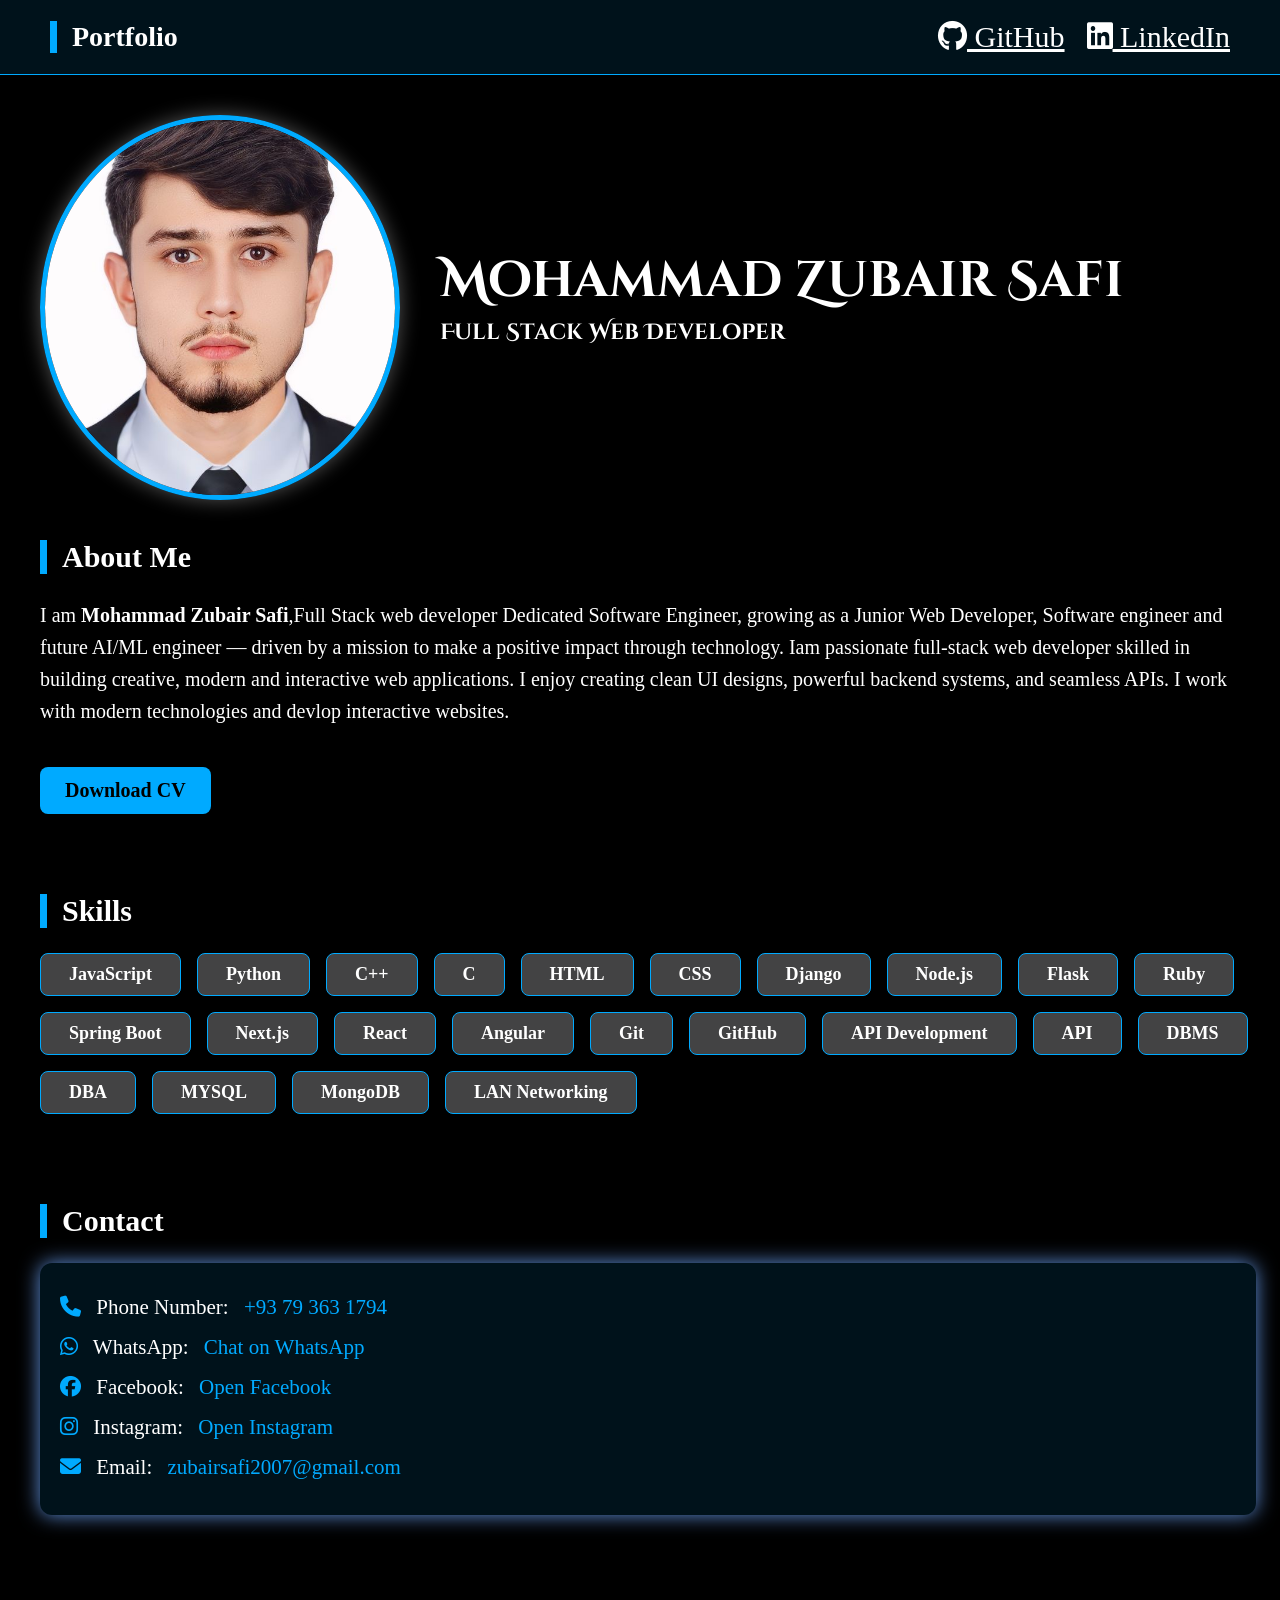
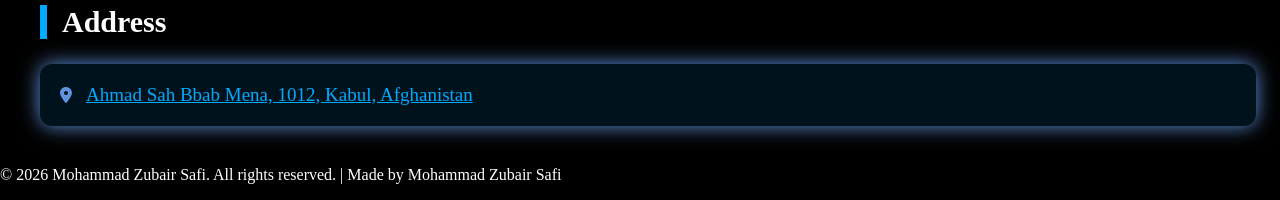
==== index.html @ 899b659a "Update index.html" ====
<!DOCTYPE html>
<html>

<head>
    <meta property="og:title" content="Mohammad Zubair Safi-portfolio">
    <meta property="og:description" content="Software Engineer and Web Developer showcasing projects and skills.">
    <meta property="og:type" content="website">
    <meta property="og:url" content="https://zubairsafi00.github.io/mohammad-zubair-safi/">
    <meta property="og:image" content="https://zubairsafi00.github.io/mohammad-zubair-safi/preview.jpg">
    <meta property="og:image:width" content="810">
    <meta property="og:image:height" content="600">
    <meta name="description" content="Portfolio website of Mohammad Zubair Safi – Software Engineer, Web Developer, and learner.">
    <meta name="keywords" content="Mohammad Zubair Safi, Zubair Safi, Web Developer, Portfolio, Programmer">
    <meta name="author" content="Mohammad Zubair Safi">
    <meta charset="UTF-8" />
    <meta name="viewport" content="width=device-width, initial-scale=1.0" />
    <title>Mohammad Zubair Safi</title>
    <link rel="icon" href="favicon.png">
    <link rel="stylesheet" href="https://fonts.googleapis.com/css2?family=Cinzel+Decorative:wght@400;700;900&display=swap">
    <!-- Icons (Font Awesome) -->
    <link rel="stylesheet" href="https://cdnjs.cloudflare.com/ajax/libs/font-awesome/6.5.0/css/all.min.css" />
    <link rel="stylesheet" href="style.css">

</head>

<body>

    <header>
        <h2 style="margin:0; font-size:28px;">Portfolio</h2>

        <div class="socials">
            <!-- GitHub icon -->
            <a href="https://github.com/zubairsafi00" target="_blank"><i class="fab fa-github"></i> GitHub</a>

            <!-- LinkedIn icon -->
            <a href="https://www.linkedin.com/in/mohammad-zubair-safi-336b842b0" target="_blank"><i class="fab fa-linkedin"></i> LinkedIn</a>
        </div>
    </header>

    <div class="container">

        <div class="hero">
            <img src="profile.jpg" alt="Profile Picture" />

            <div>
                <h1>Mohammad Zubair Safi</h1>
                <h3 style="font-family:'Cinzel Decorative', serif; margin-top: 3px;font-size: 22px;">Full Stack Web Developer</h3>
            </div>
        </div>

        <h2>About Me</h2>
        <p style="font-size:20px; line-height:1.6;">
            I am <b>Mohammad Zubair Safi</b>,Full Stack web developer Dedicated Software Engineer, growing as a Junior Web Developer, Software engineer and future AI/ML engineer — driven by a mission to make a positive impact through technology.
            Iam passionate full‑stack web developer skilled in building creative, modern and interactive web applications. I enjoy creating clean UI designs, powerful backend systems, and seamless APIs. I work with modern technologies and devlop interactive
            websites.
        </p>

        <a href="cv.pdf" class="cv-btn" target="_blank" download="">Download CV</a>

        <h2>Skills</h2>
        <div class="skills">
            <div class="skill">JavaScript</div>
            <div class="skill">Python</div>
            <div class="skill">C++</div>
            <div class="skill">C</div>
            <div class="skill">HTML</div>
            <div class="skill">CSS</div>
            <div class="skill">Django</div>
            <div class="skill">Node.js</div>
            <div class="skill">Flask</div>
            <div class="skill">Ruby</div>
            <div class="skill">Spring Boot</div>
            <div class="skill">Next.js</div>
            <div class="skill">React</div>
            <div class="skill">Angular</div>
            <div class="skill">Git</div>
            <div class="skill">GitHub</div>
            <div class="skill">API Development</div>
            <div class="skill">API </div>
            <div class="skill">DBMS</div>
            <div class="skill">DBA</div>
            <div class="skill">MYSQL</div>
            <div class="skill">MongoDB</div>
            <div class="skill">LAN Networking</div>
        </div>

        <h2>Contact</h2>
        <div class="contact-section">

            <div class="contact-item">
                <i class="fas fa-phone"></i> Phone Number: <a href="tel:+93793631794">+93 79 363 1794</a>
            </div>

            <div class="contact-item">
                <i class="fab fa-whatsapp"></i> WhatsApp: <a href="https://wa.me/93786340303" target="_blank">Chat on WhatsApp</a>
            </div>

            <div class="contact-item">
                <i class="fab fa-facebook"></i> Facebook: <a href="https://www.facebook.com/share/15kPCAHpGZ/?mibextid=wwXIfr" target="_blank">Open Facebook</a>
            </div>

            <div class="contact-item">
                <i class="fab fa-instagram"></i> Instagram: <a href="https://www.instagram.com/zubairsafi_official" target="_blank">Open Instagram</a>
            </div>

            <div class="contact-item">
                <i class="fas fa-envelope"></i> Email: <a href="https://mail.google.com/mail/?view=cm&to=zubairsafi2007@gmail.com" target="_blank">zubairsafi2007@gmail.com</a>
            </div>

        </div>

        <h2>Address</h2>
        <div class="address-section">
            <i class="fa-solid fa-location-dot"></i>
            <a href="https://maps.google.com/?q=34.525700,69.332138" target="_blank">
                 Ahmad Sah Bbab Mena, 1012, Kabul, Afghanistan
            </a>
        </div>
    </div>

    <footer id="footer">
        <p style="color:#ffff;">© 2026 Mohammad Zubair Safi. All rights reserved. | Made by Mohammad Zubair Safi</p>
    </footer>


</body>


</html>
---- style.css ----
body {
    margin: 0;
    font-family: 'Times New Roman', Times, serif;
    background: #000000;
    color: rgb(255, 255, 255);
}

header {
    display: flex;
    justify-content: space-between;
    align-items: center;
    padding: 20px 50px;
    background: #00121b;
    border-bottom: 1px solid #00aaff;
}

header .socials a {
    color: rgb(255, 255, 255);
    margin-left: 18px;
    font-size: 30px;
    transition: 0.3s ease;
}

header .socials a:hover {
    color: #00aaff;
}

.container {
    width: 95%;
    margin: 40px;
}

.hero {
    display: flex;
    align-items: center;
    gap: 40px;
}

.hero img {
    width: 350px;
    height: 375px;
    object-fit: cover;
    border-radius: 50%;
    border: 5px solid #00aaff;
    box-shadow: 0 0 20px #fcfdfd55;
}

h1 {
    font-size: 50px;
    margin: 0;
    font-family: 'Cinzel Decorative', serif;
}

h2 {
    font-size: 30px;
    margin-top: 40px;
    border-left: 7px solid #00aaff;
    padding-left: 15px;
}

.cv-btn {
    margin-top: 20px;
    display: inline-block;
    padding: 12px 25px;
    background: #00aaff;
    color: black;
    font-weight: bold;
    border-radius: 8px;
    text-decoration: none;
    transition: 0.3s ease;
    font-size: 20px;
    margin-bottom: 40px;
}

.cv-btn:hover {
    background: white;
}

.skills {
    display: flex;
    flex-wrap: wrap;
    gap: 16px;
    cursor: pointer;
    margin-top: 0px;
    margin-bottom: 90px;
}

.skill {
    padding: 10px 28px;
    background: #434344;
    border: 1px solid #00aaff;
    border-radius: 8px;
    font-weight: bold;
    transition: 0.3s ease;
    font-size: 18px;
}

.skill:hover {
    background: #00aaff;
    color: black;
}

.contact-section {
    margin-top: 5px;
    padding: 20px;
    background: #00121b;
    border-radius: 12px;
    box-shadow: 0 0 20px #6193df;
    margin-bottom: 90px;
}

.contact-item {
    font-size: 21px;
    margin: 12px 0;
    margin-bottom: 15px;
}

.contact-item a {
    color: #00aaff;
    text-decoration: none;
    margin-left: 10px;
    transition: 0.3s ease;
}

.contact-item a:hover {
    color: aliceblue;
}

.contact-item i {
    margin-right: 10px;
    color: #00aaff;
}

.address-section {
    margin-top: 5px;
    padding: 20px;
    background: #00121b;
    border-radius: 12px;
    box-shadow: 0 0 20px #6193df;
}

.address-section i {
    margin-right: 10px;
    color: #6193df;
}

.address-section a {
    color: #00aaff;
    font-size: 19px;
    transition: 0.3s ease;
}

.address-section a:hover {
    color: aliceblue;
}
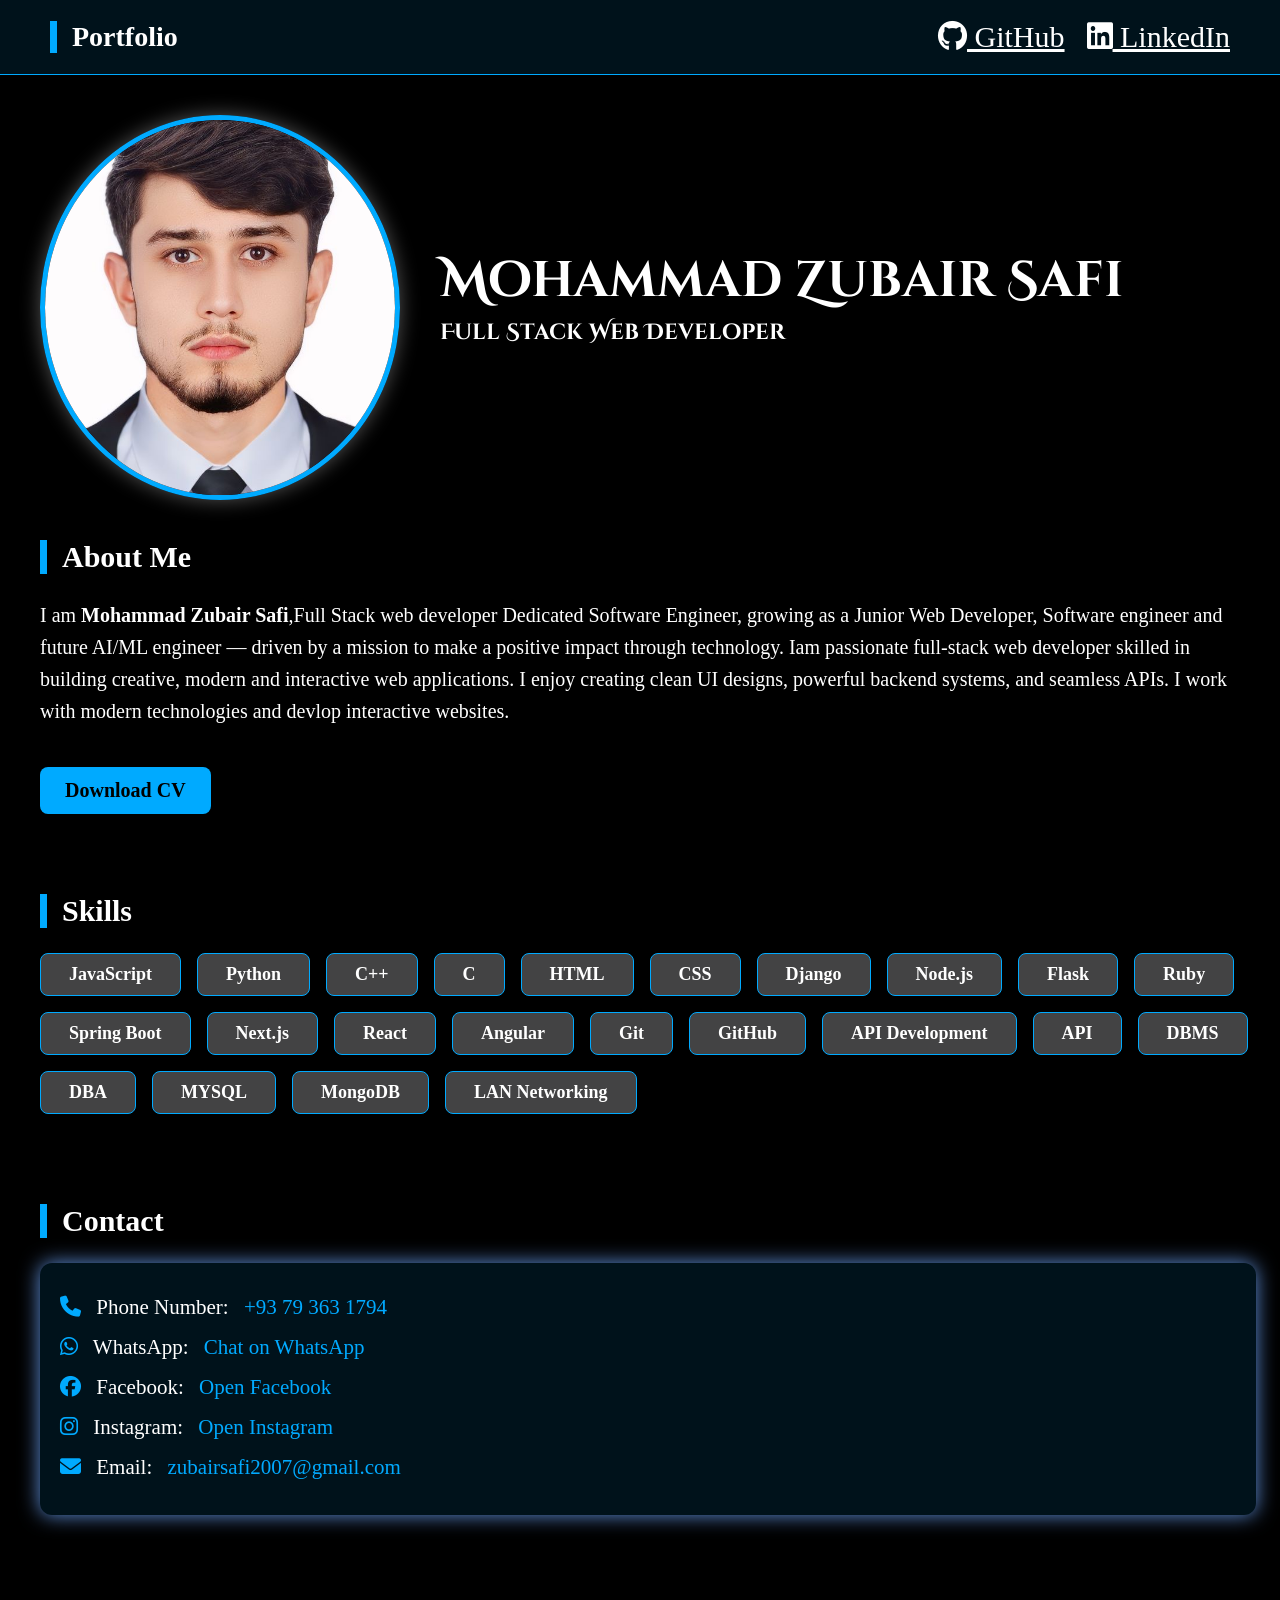
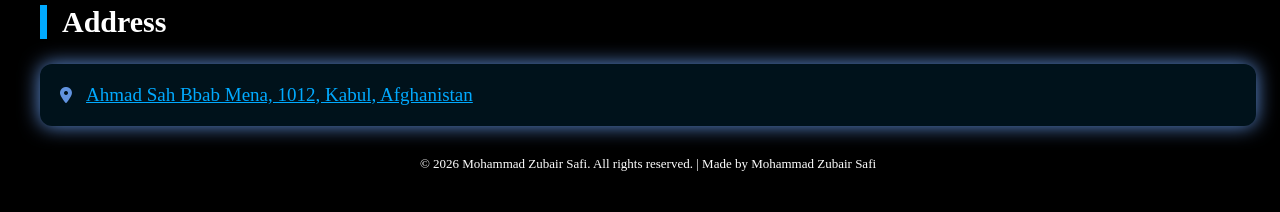
==== commit 2b516293: "Update index.html" ====
--- a/index.html
+++ b/index.html
@@ -116,11 +116,12 @@
                  Ahmad Sah Bbab Mena, 1012, Kabul, Afghanistan
             </a>
         </div>
+        <footer id="footer">
+            <p style="text-align: center; margin-top: 30px; font-size: 13px;">© 2026 Mohammad Zubair Safi</a>. All rights reserved. | Made by Mohammad Zubair Safi</p>
+        </footer>
+
     </div>
 
-    <footer id="footer">
-        <p style="color:#ffff;">© 2026 Mohammad Zubair Safi. All rights reserved. | Made by Mohammad Zubair Safi</p>
-    </footer>
 
 
 </body>
@@ -128,3 +129,4 @@
 
 </html>
 
+
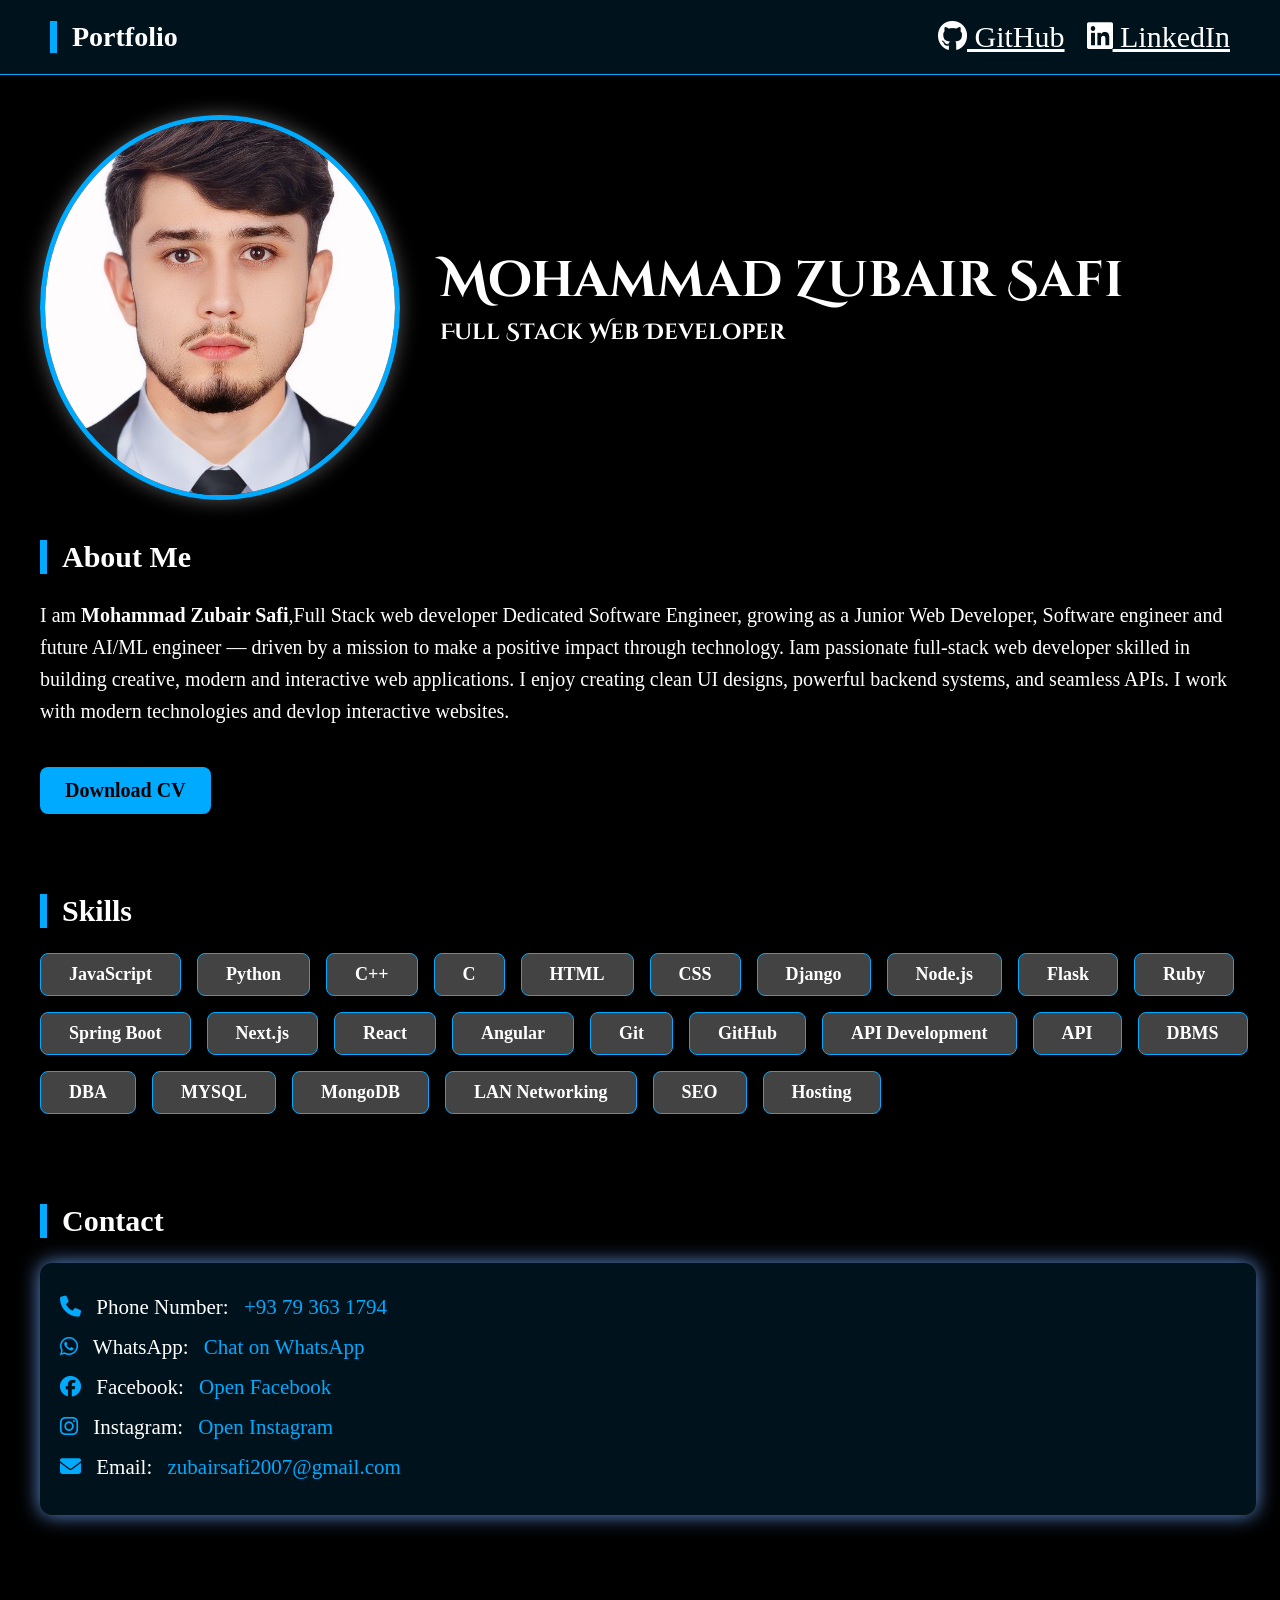
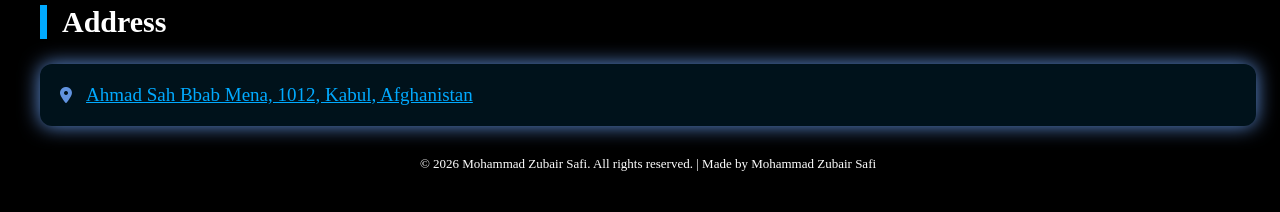
==== commit b5476974: "Update index.html" ====
--- a/index.html
+++ b/index.html
@@ -2,6 +2,7 @@
 <html>
 
 <head>
+    <meta name="viewport" content="width=device-width, initial-scale=1.0">
     <meta property="og:title" content="Mohammad Zubair Safi-portfolio">
     <meta property="og:description" content="Software Engineer and Web Developer showcasing projects and skills.">
     <meta property="og:type" content="website">
@@ -82,6 +83,8 @@
             <div class="skill">MYSQL</div>
             <div class="skill">MongoDB</div>
             <div class="skill">LAN Networking</div>
+            <div class="skill">SEO</div>
+            <div class="skill">Hosting</div>
         </div>
 
         <h2>Contact</h2>
@@ -130,3 +133,5 @@
 </html>
 
 
+
+
--- a/style.css
+++ b/style.css
@@ -152,4 +152,15 @@
 
 .address-section a:hover {
     color: aliceblue;
-}+
+}
+@media (max-width: 600px) {
+  .section {
+    flex-direction: column;
+    text-align: center;
+  }
+}
+
+
+
+
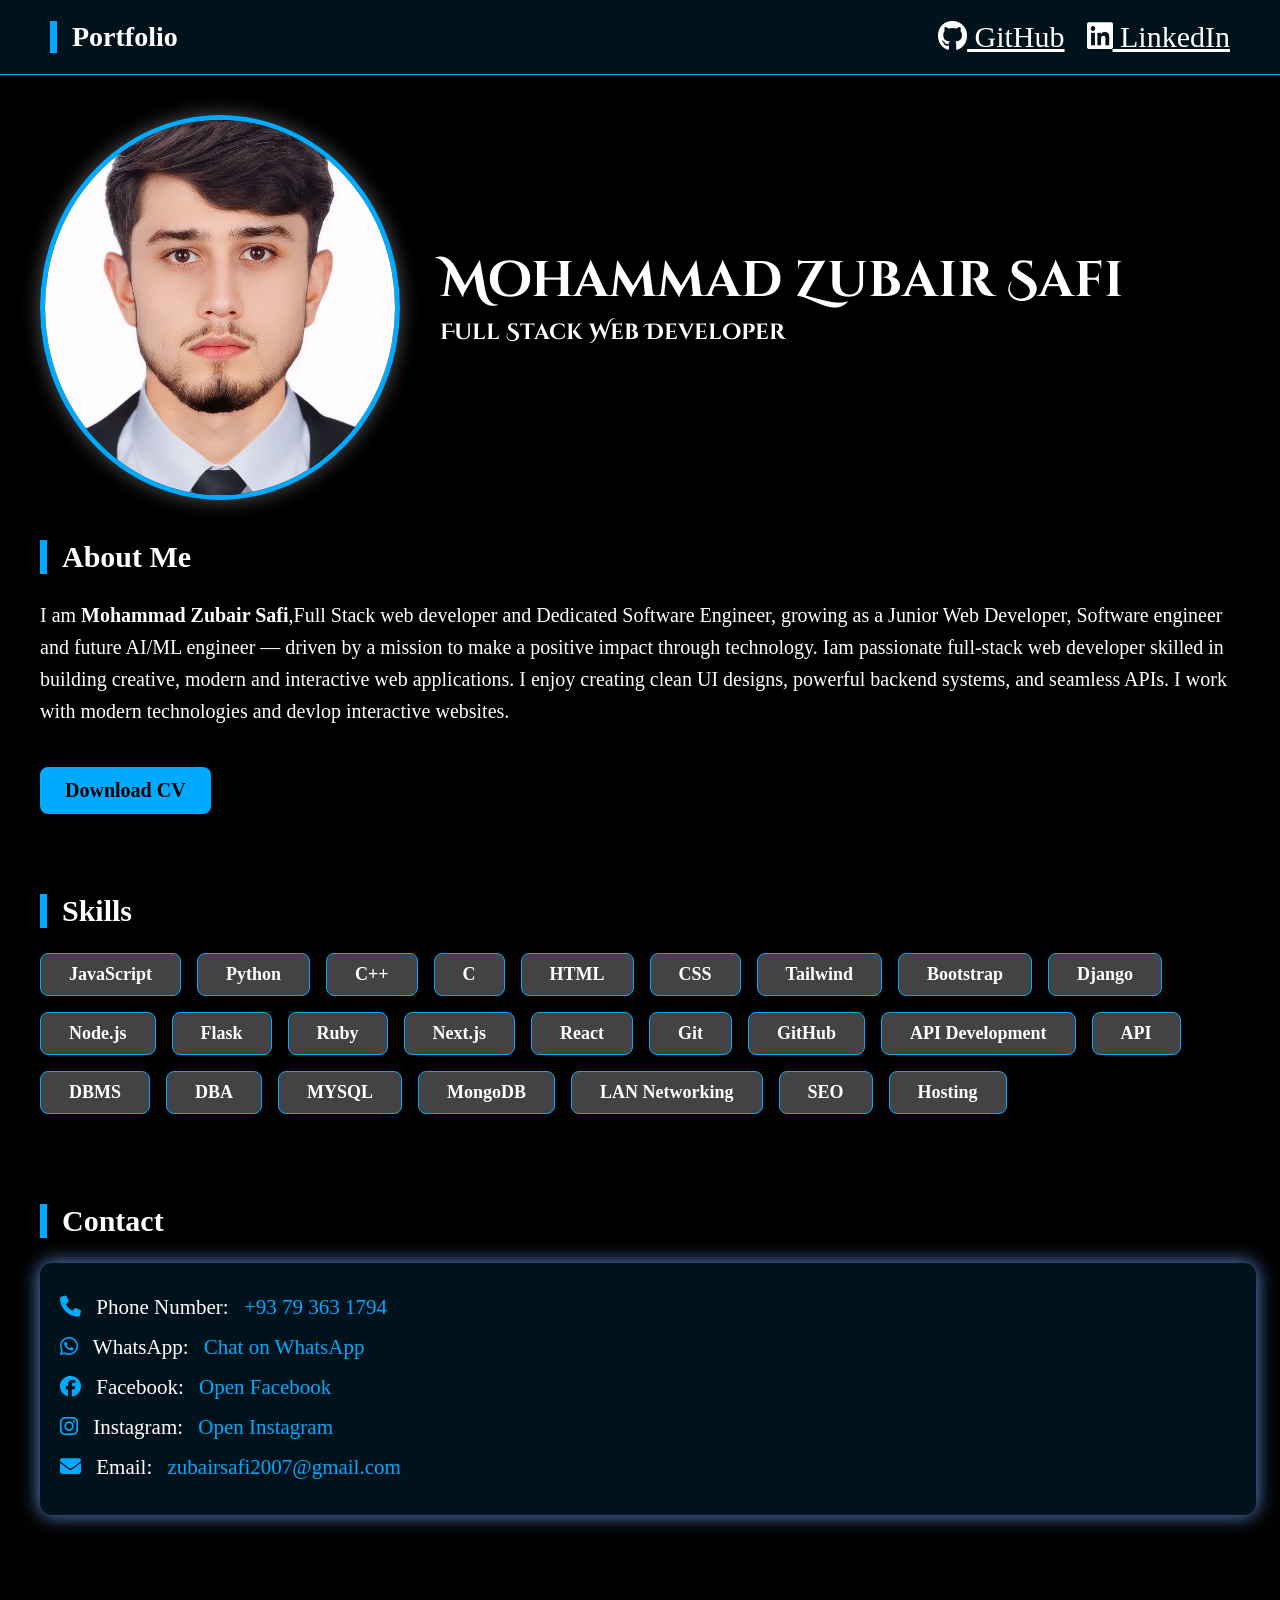
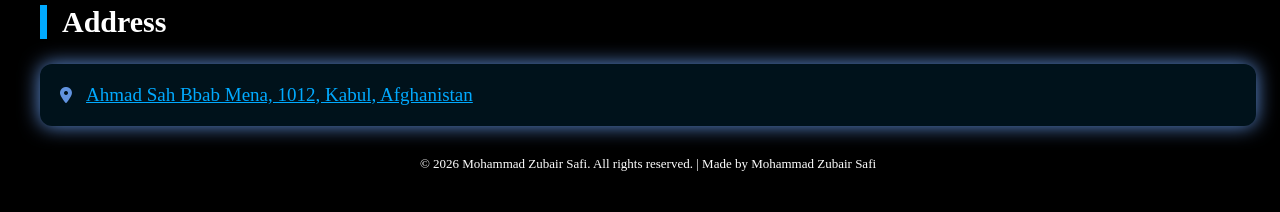
==== commit d4d700b9: "Update index.html" ====
--- a/index.html
+++ b/index.html
@@ -51,7 +51,7 @@
 
         <h2>About Me</h2>
         <p style="font-size:20px; line-height:1.6;">
-            I am <b>Mohammad Zubair Safi</b>,Full Stack web developer Dedicated Software Engineer, growing as a Junior Web Developer, Software engineer and future AI/ML engineer — driven by a mission to make a positive impact through technology.
+            I am <b>Mohammad Zubair Safi</b>,Full Stack web developer and Dedicated Software Engineer, growing as a Junior Web Developer, Software engineer and future AI/ML engineer — driven by a mission to make a positive impact through technology.
             Iam passionate full‑stack web developer skilled in building creative, modern and interactive web applications. I enjoy creating clean UI designs, powerful backend systems, and seamless APIs. I work with modern technologies and devlop interactive
             websites.
         </p>
@@ -66,14 +66,14 @@
             <div class="skill">C</div>
             <div class="skill">HTML</div>
             <div class="skill">CSS</div>
+            <div class="skill">Tailwind</div>
+            <div class="skill">Bootstrap</div>
             <div class="skill">Django</div>
             <div class="skill">Node.js</div>
             <div class="skill">Flask</div>
             <div class="skill">Ruby</div>
-            <div class="skill">Spring Boot</div>
             <div class="skill">Next.js</div>
             <div class="skill">React</div>
-            <div class="skill">Angular</div>
             <div class="skill">Git</div>
             <div class="skill">GitHub</div>
             <div class="skill">API Development</div>
@@ -135,3 +135,4 @@
 
 
 
+
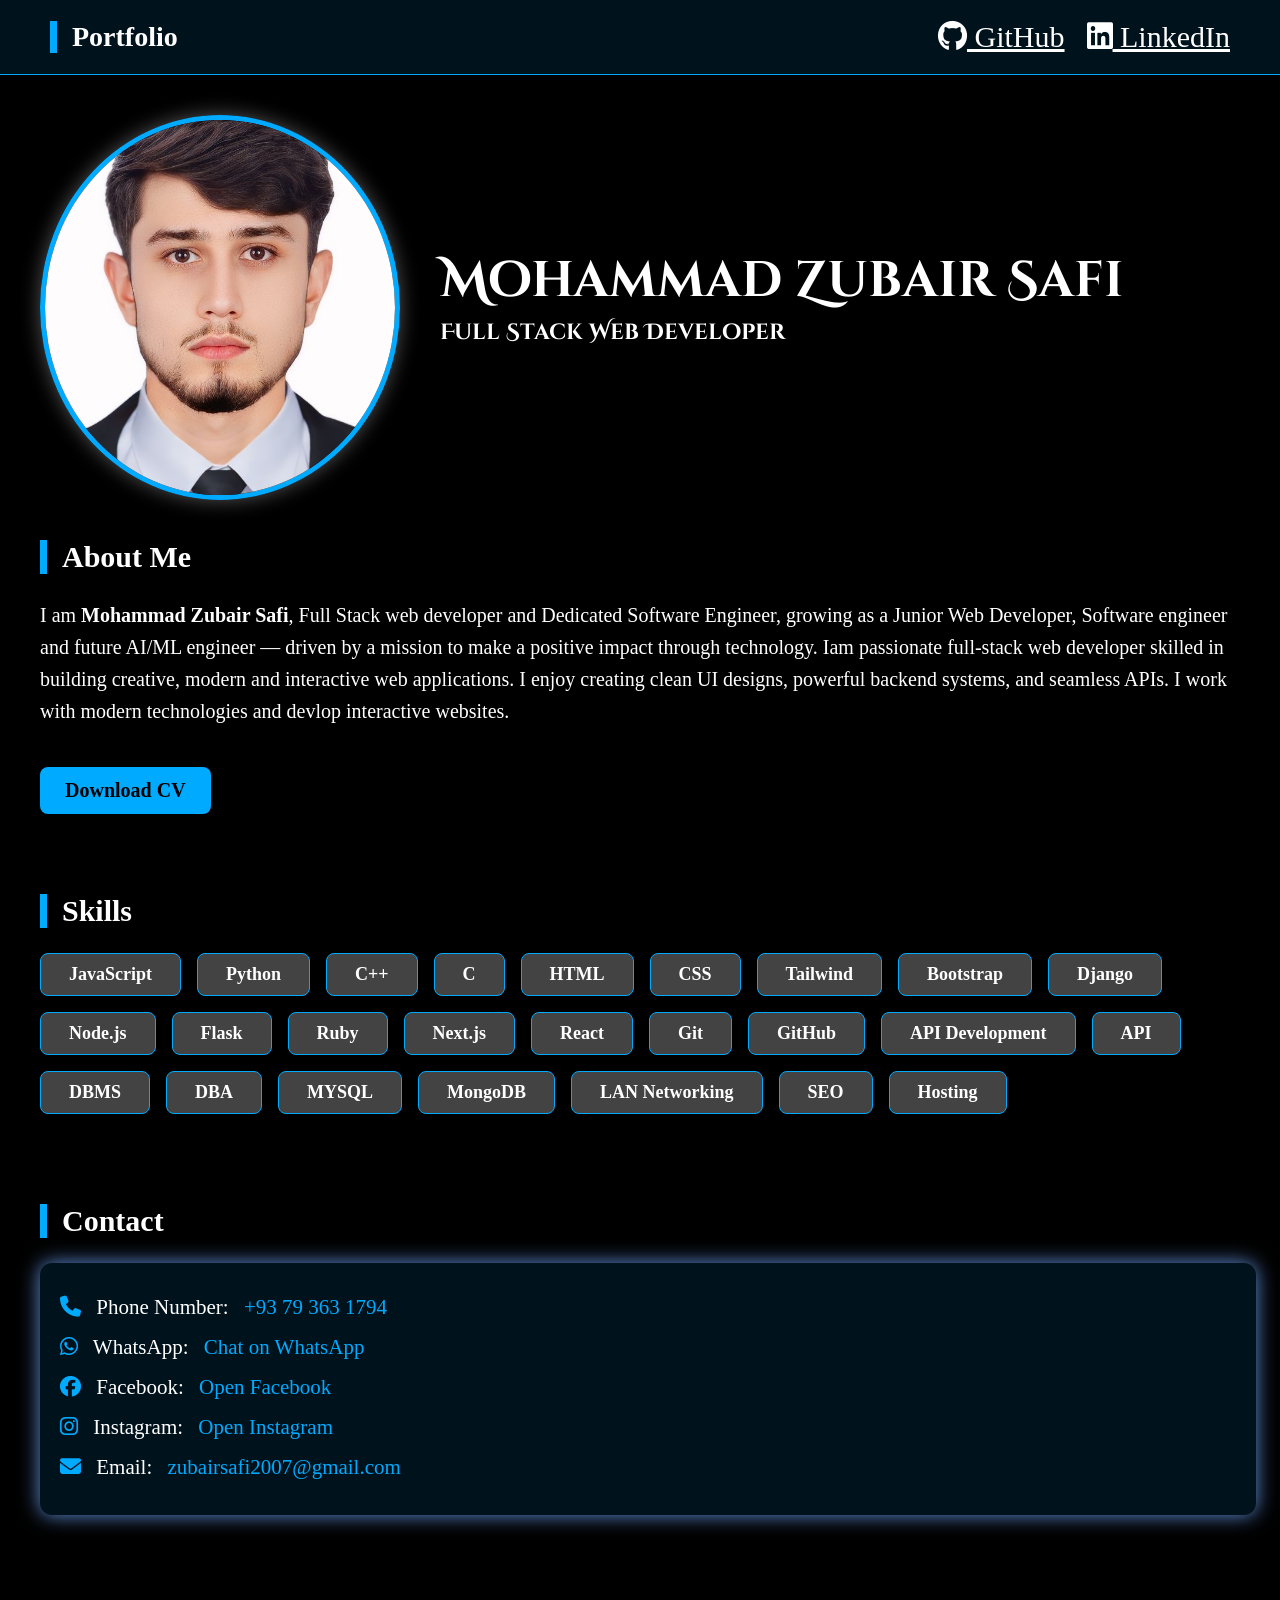
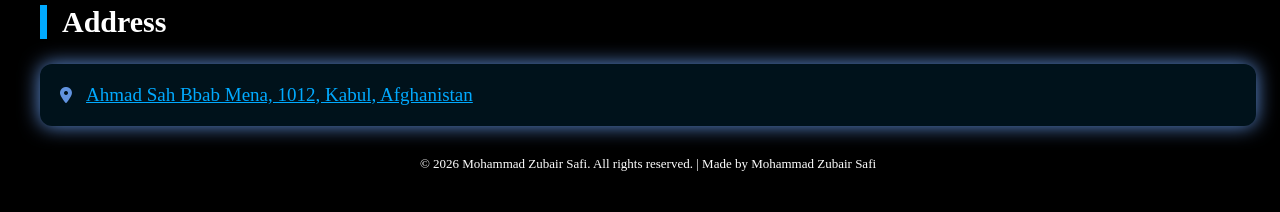
==== commit 38db66c1: "Update index.html" ====
--- a/index.html
+++ b/index.html
@@ -51,7 +51,7 @@
 
         <h2>About Me</h2>
         <p style="font-size:20px; line-height:1.6;">
-            I am <b>Mohammad Zubair Safi</b>,Full Stack web developer and Dedicated Software Engineer, growing as a Junior Web Developer, Software engineer and future AI/ML engineer — driven by a mission to make a positive impact through technology.
+            I am <b>Mohammad Zubair Safi</b>, Full Stack web developer and Dedicated Software Engineer, growing as a Junior Web Developer, Software engineer and future AI/ML engineer — driven by a mission to make a positive impact through technology.
             Iam passionate full‑stack web developer skilled in building creative, modern and interactive web applications. I enjoy creating clean UI designs, powerful backend systems, and seamless APIs. I work with modern technologies and devlop interactive
             websites.
         </p>
@@ -136,3 +136,4 @@
 
 
 
+
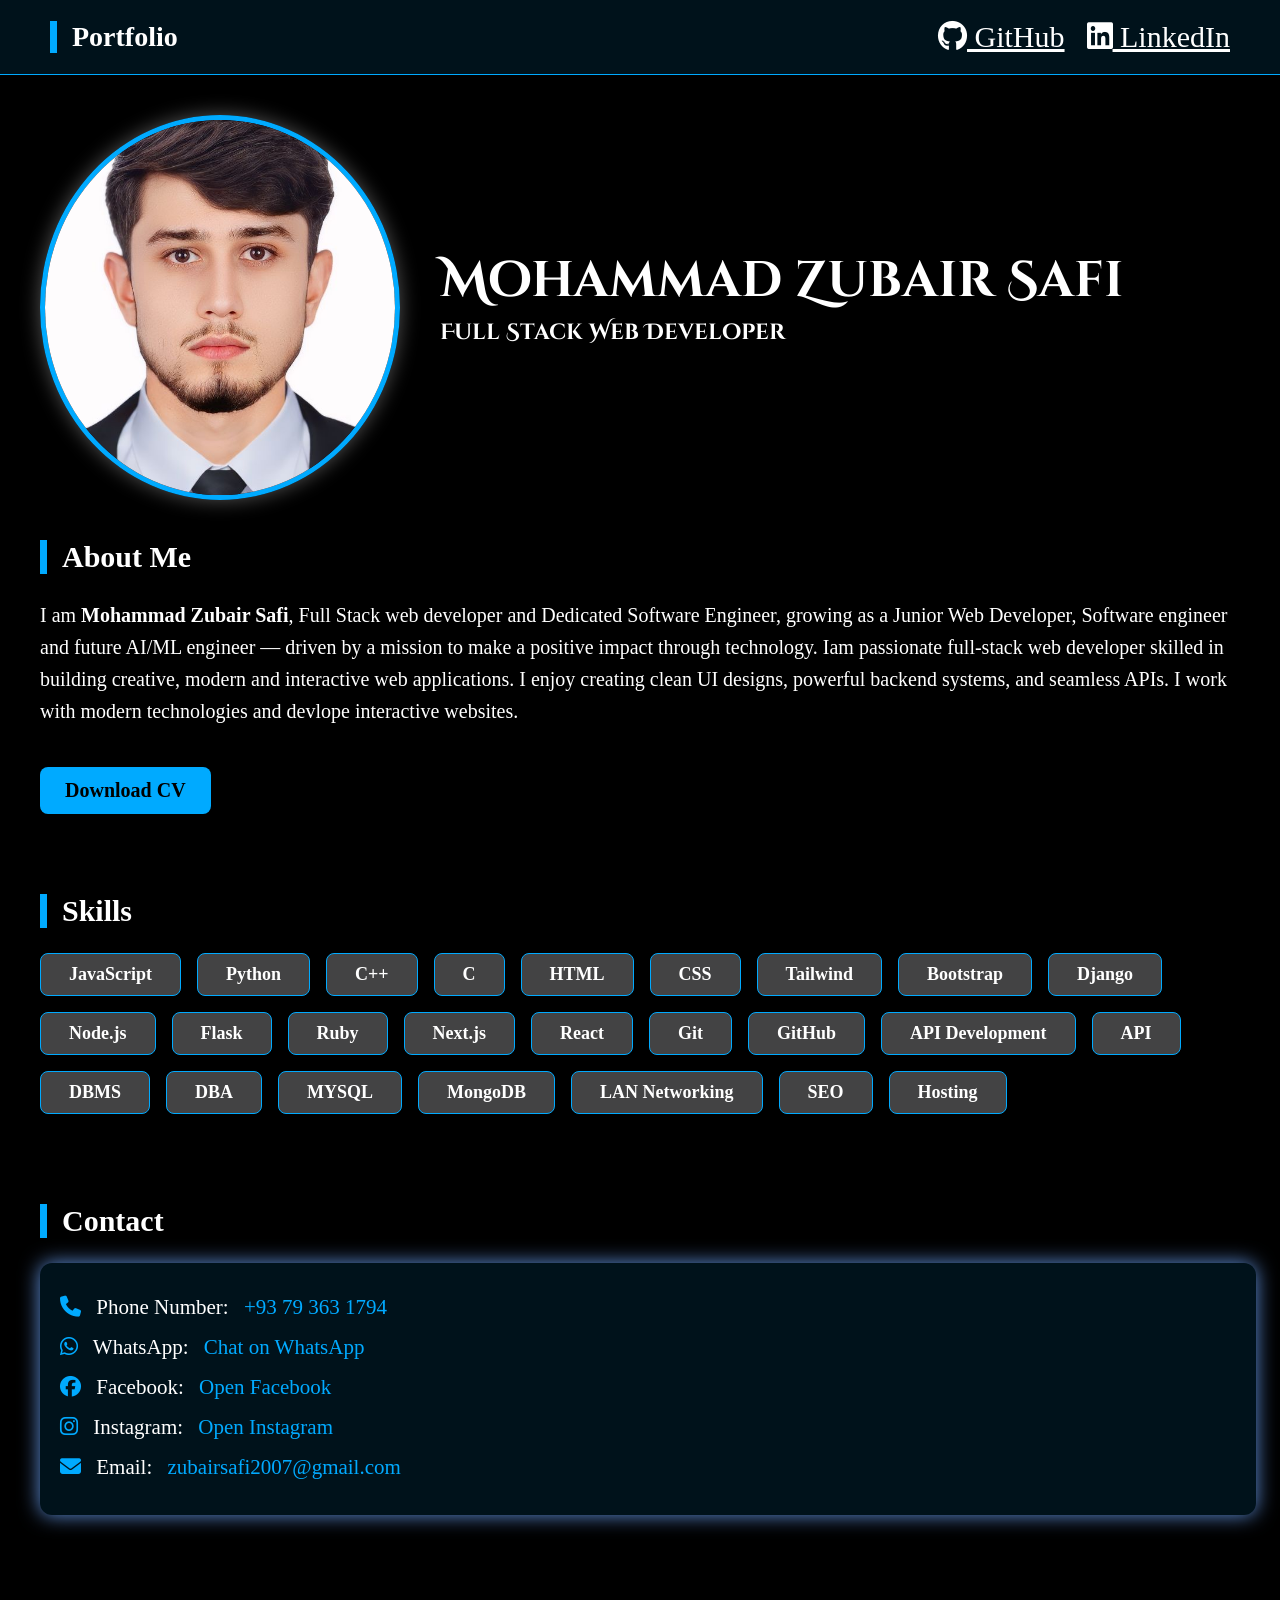
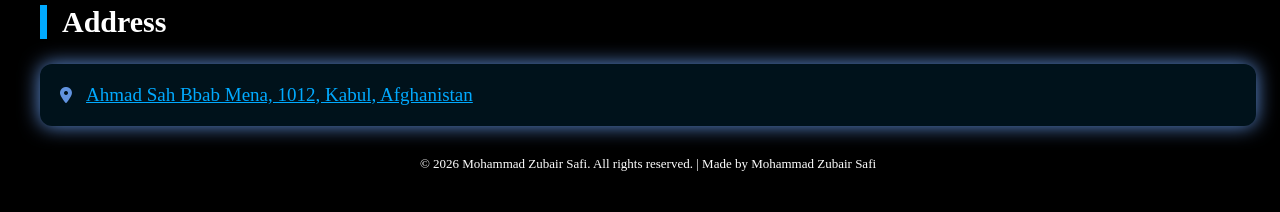
==== commit 0cdff020: "Update index.html" ====
--- a/index.html
+++ b/index.html
@@ -52,7 +52,7 @@
         <h2>About Me</h2>
         <p style="font-size:20px; line-height:1.6;">
             I am <b>Mohammad Zubair Safi</b>, Full Stack web developer and Dedicated Software Engineer, growing as a Junior Web Developer, Software engineer and future AI/ML engineer — driven by a mission to make a positive impact through technology.
-            Iam passionate full‑stack web developer skilled in building creative, modern and interactive web applications. I enjoy creating clean UI designs, powerful backend systems, and seamless APIs. I work with modern technologies and devlop interactive
+            Iam passionate full‑stack web developer skilled in building creative, modern and interactive web applications. I enjoy creating clean UI designs, powerful backend systems, and seamless APIs. I work with modern technologies and devlope interactive
             websites.
         </p>
 
@@ -137,3 +137,4 @@
 
 
 
+
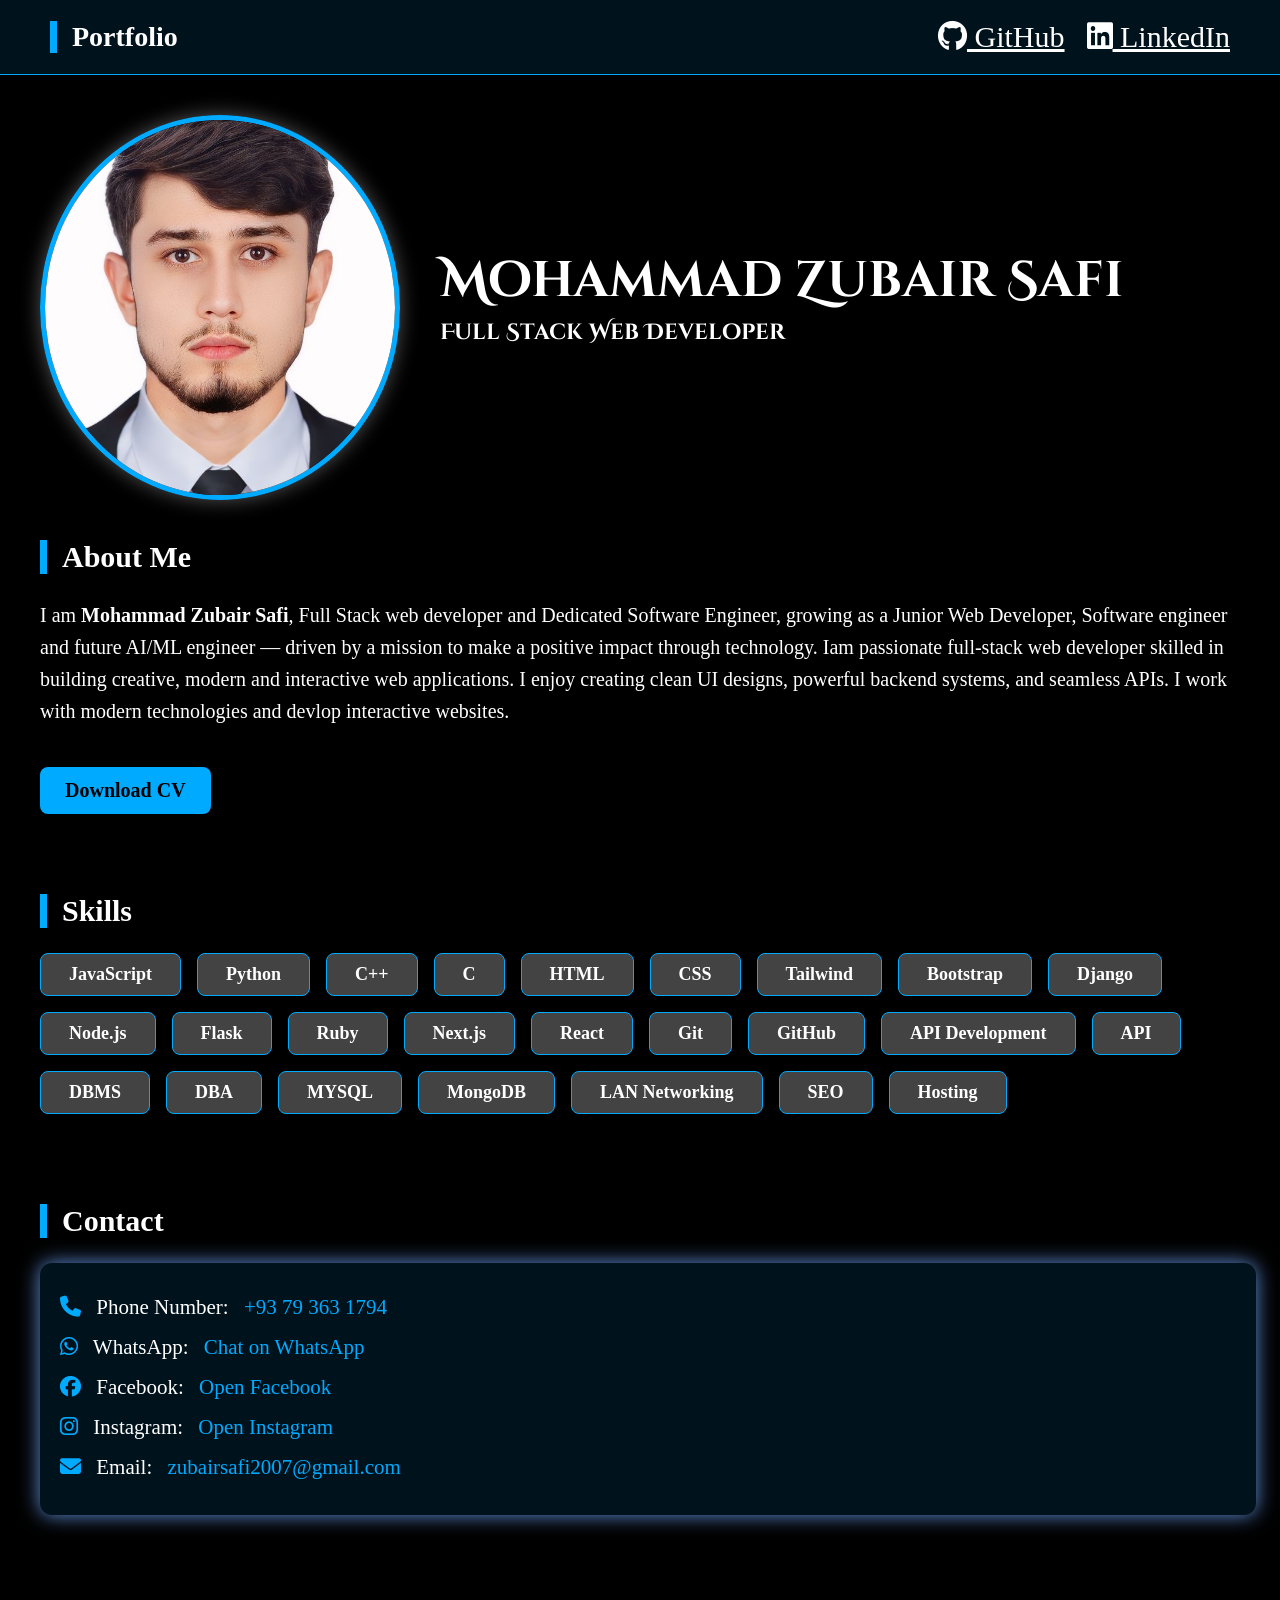
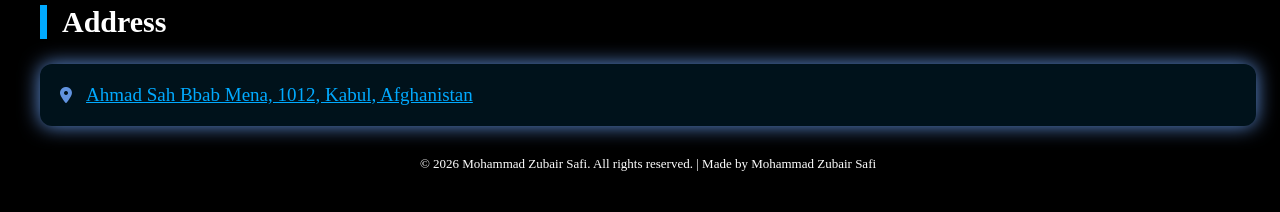
==== commit 68715faf: "Update index.html" ====
--- a/index.html
+++ b/index.html
@@ -52,7 +52,7 @@
         <h2>About Me</h2>
         <p style="font-size:20px; line-height:1.6;">
             I am <b>Mohammad Zubair Safi</b>, Full Stack web developer and Dedicated Software Engineer, growing as a Junior Web Developer, Software engineer and future AI/ML engineer — driven by a mission to make a positive impact through technology.
-            Iam passionate full‑stack web developer skilled in building creative, modern and interactive web applications. I enjoy creating clean UI designs, powerful backend systems, and seamless APIs. I work with modern technologies and devlope interactive
+            Iam passionate full‑stack web developer skilled in building creative, modern and interactive web applications. I enjoy creating clean UI designs, powerful backend systems, and seamless APIs. I work with modern technologies and devlop interactive
             websites.
         </p>
 
@@ -138,3 +138,4 @@
 
 
 
+
